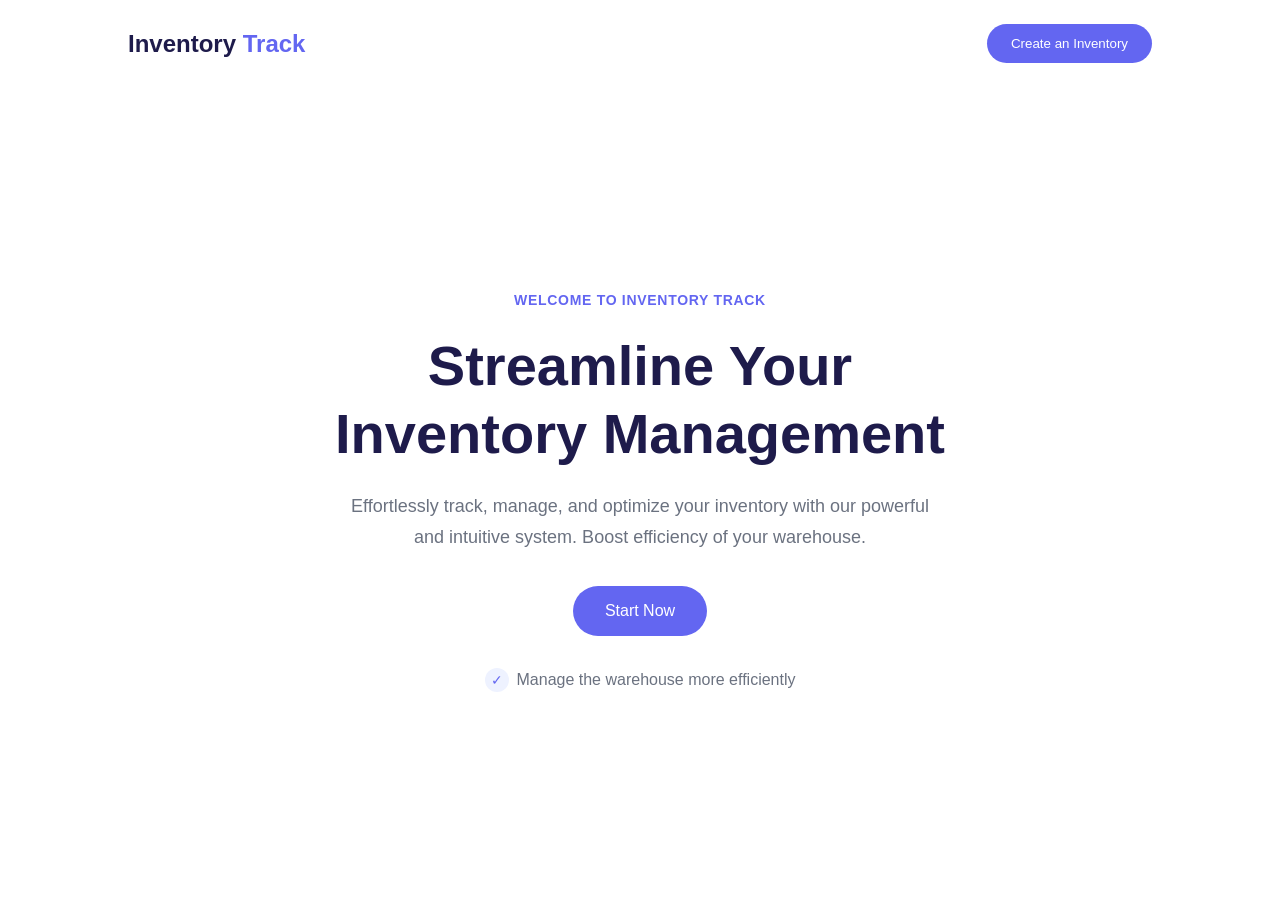
==== index.html @ 9815980b "some changes" ====
<!DOCTYPE html>
<html lang="en">
  <head>
    <meta charset="UTF-8" />
    <meta name="viewport" content="width=device-width, initial-scale=1.0" />
    <title>Inventory Track</title>
    <link rel="stylesheet" href="assets/css/index.css" />
  </head>
  <body>
    <nav class="navbar">
      <div class="logo">
        <span class="logo-text">Inventory</span>
        <span class="logo-colored">Track</span>
      </div>
      <a href="pages/signup.php">
        <button class="create-btn">Create an Inventory</button>
      </a>
    </nav>

    <main class="hero">
      <div class="welcome-tag">WELCOME TO INVENTORY TRACK</div>

      <h1 class="hero-title">
        Streamline Your<br />
        Inventory Management
      </h1>

      <p class="hero-description">
        Effortlessly track, manage, and optimize your inventory with our
        powerful<br />
        and intuitive system. Boost efficiency of your warehouse.
      </p>

      <a href="pages/signup.php">
        <button class="start-btn">Start Now</button>
      </a>

      <div class="feature">
        <div class="feature-icon">✓</div>
        <span class="feature-text">Manage the warehouse more efficiently</span>
      </div>
    </main>
  </body>
</html>
---- assets/css/index.css ----
:root {
    --primary-color: #6366F1;
    --text-color: #1E1B4B;
    --bg-color: #ffffff;
    --gray-600: #6B7280;
    --indigo-50: #EEF2FF;
  }
  
  * {
    margin: 0;
    padding: 0;
    box-sizing: border-box;
  }
  
  body {
    background-color: var(--bg-color);
    color: var(--text-color);
    min-height: 100vh;
    font-family: -apple-system, BlinkMacSystemFont, 'Segoe UI', Roboto, Oxygen, Ubuntu, Cantarell, sans-serif;
  }
  
  .navbar {
    display: flex;
    justify-content: space-between;
    align-items: center;
    padding: 1.5rem 8rem;
    background-color: var(--bg-color);
    
  }
  
  .logo {
    font-size: 1.5rem;
    font-weight: 600;
  }
  
  .logo-text {
    color: var(--text-color);
  }
  
  .logo-colored {
    color: var(--primary-color);
  }
  
  .create-btn {
    background-color: var(--primary-color);
    color: white;
    border: none;
    padding: 0.75rem 1.5rem;
    border-radius: 9999px;
    font-weight: 500;
    cursor: pointer;
    transition: all 0.2s ease;
  }
  
  .create-btn:hover {
    transform: translateY(-1px);
    box-shadow: 0 4px 6px rgba(99, 102, 241, 0.2);
  }


.hero {
    text-align: center;
    padding: 6rem 2rem;
    max-width: 1000px;
    margin: 0 auto;
    display: flex;
    flex-direction: column;
    justify-content: center;
    align-items: center;
    min-height: calc(100vh - 90px); 
}

  
  .welcome-tag {
    color: var(--primary-color);
    font-weight: 600;
    font-size: 0.875rem;
    letter-spacing: 0.05em;
    margin-bottom: 1.5rem;
    text-transform: uppercase;
  }
  
  .hero-title {
    font-size: 3.5rem;
    font-weight: 700;
    line-height: 1.2;
    margin-bottom: 1.5rem;
    color: var(--text-color);
  }
  
  .hero-description {
    color: var(--gray-600);
    font-size: 1.125rem;
    line-height: 1.75;
    margin-bottom: 2rem;
  }
  
  .start-btn {
    background-color: var(--primary-color);
    color: white;
    border: none;
    padding: 1rem 2rem;
    border-radius: 9999px;
    font-weight: 500;
    font-size: 1rem;
    cursor: pointer;
    transition: all 0.2s ease;
    margin-bottom: 2rem;
  }
  
  .start-btn:hover {
    transform: translateY(-1px);
    box-shadow: 0 4px 6px rgba(99, 102, 241, 0.2);
  }
  

  .feature {
    display: flex;
    align-items: center;
    justify-content: center;
    gap: 0.5rem;
  }
  
  .feature-icon {
    background-color: var(--indigo-50);
    color: var(--primary-color);
    width: 1.5rem;
    height: 1.5rem;
    border-radius: 50%;
    display: flex;
    align-items: center;
    justify-content: center;
    font-size: 0.875rem;
  }
  
  .feature-text {
    color: var(--gray-600);
    font-size: 1rem;
  }
  
 
  @media (max-width: 768px) {
    .navbar {
      padding: 1rem 2rem;
    }
  
    .hero-title {
      font-size: 2.5rem;
    }
  
    .hero-description br {
      display: none;
    }
  
    .hero {
      padding: 4rem 1rem;
    }
  }
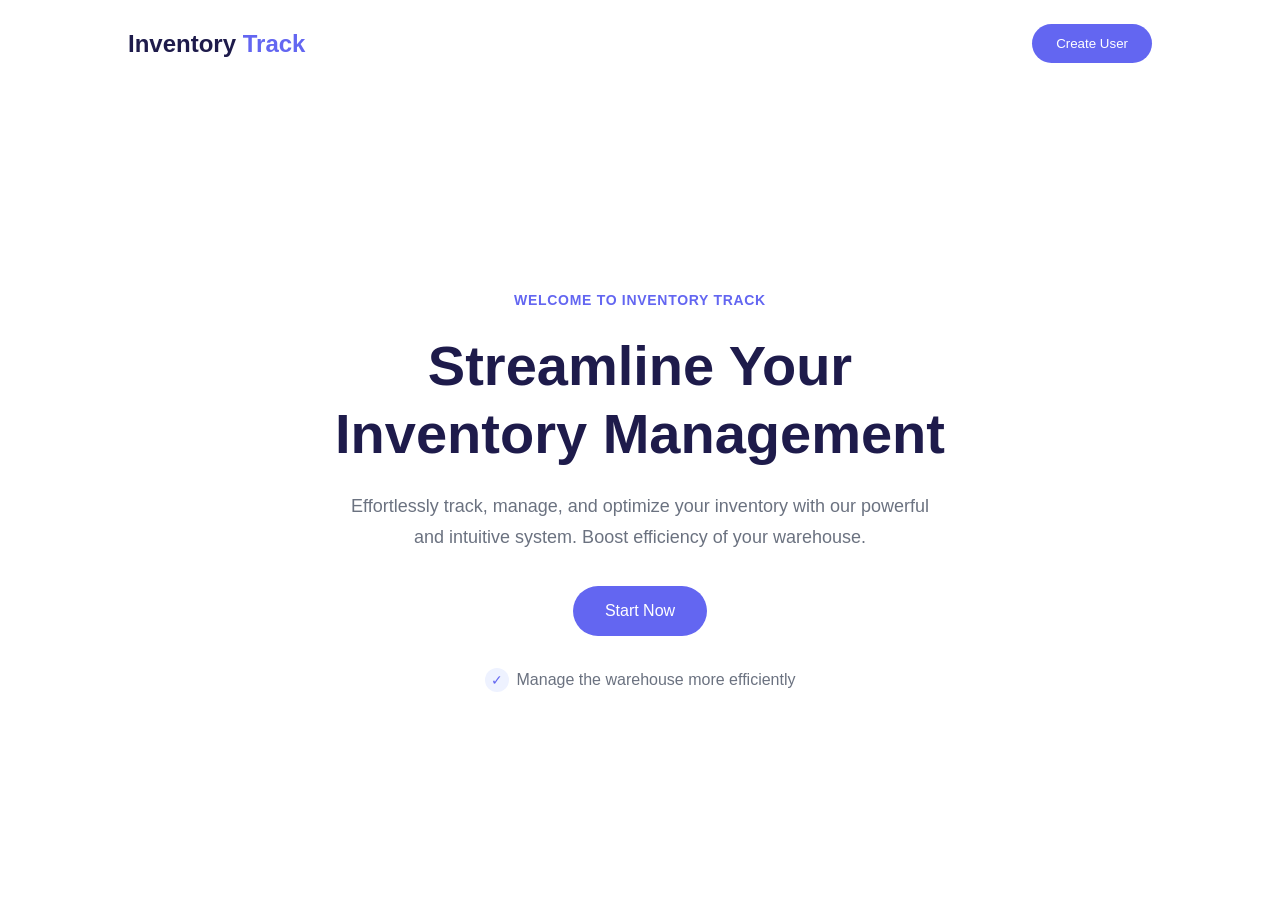
==== commit f5725ccb: "changes" ====
--- a/index.html
+++ b/index.html
@@ -12,8 +12,8 @@
         <span class="logo-text">Inventory</span>
         <span class="logo-colored">Track</span>
       </div>
-      <a href="pages/signup.php">
-        <button class="create-btn">Create an Inventory</button>
+      <a href="pages/CreateUsers.php">
+        <button class="create-btn">Create User</button>
       </a>
     </nav>
 
@@ -31,7 +31,7 @@
         and intuitive system. Boost efficiency of your warehouse.
       </p>
 
-      <a href="pages/signup.php">
+      <a href="pages/login.php">
         <button class="start-btn">Start Now</button>
       </a>
 
